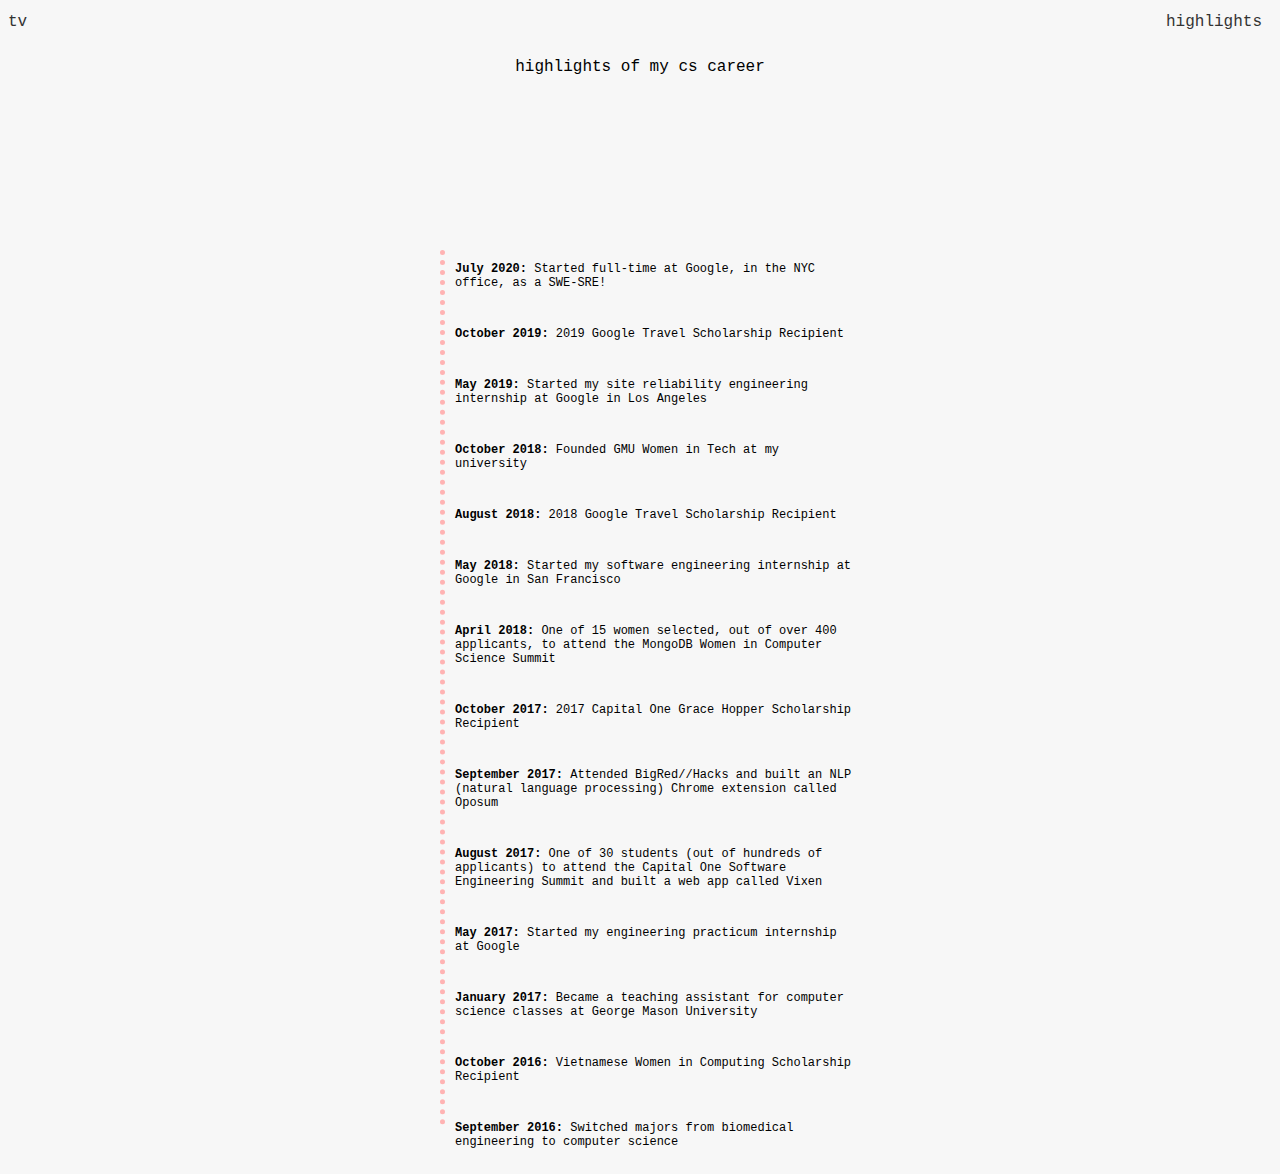
==== timeline.html @ fb7e1ae3 "Update timeline.html" ====
<html>
    <meta name="viewport" content="width=device-width, initial-scale=1">
  <title>
    highlights
  </title>
  <link rel="icon" type="image/png" href="browsericon.png">
  <head>
      <link rel="stylesheet" href="https://necolas.github.io/normalize.css/latest/normalize.css">
      <link rel="stylesheet" href="timeline.css">
      <script src="timeline.js"></script>

      <div class="header">
        <a style="float: left" class="Home" href="index.html">
          tv
        </a>
        <a style="float: right" class="highlights" href="timeline.html">
          highlights
        </a>
      </div>
      <div class="title">
        highlights of my cs career
      </div>
  </head>
<body>
<div class="container">
   <div class="left-content">
     <p>
        <b>July 2020:</b> Started full-time at Google, in the NYC office, as a SWE-SRE!
     </p>
      <p>
          <b>October 2019:</b> 2019 Google Travel Scholarship Recipient
      </p>
      <p>
          <b>May 2019:</b> Started my site reliability engineering internship at Google in Los Angeles
      </p>
      <p>
          <b>October 2018:</b> Founded GMU Women in Tech at my university
      </p>
      <p>
        <b>August 2018:</b> 2018 Google Travel Scholarship Recipient
      </p>
      <p>
        <b>May 2018:</b> Started my software engineering internship at Google in San Francisco
      </p>
      <p>
        <b>April 2018:</b> One of 15 women selected, out of over 400 applicants, to attend the MongoDB Women in Computer Science Summit
      </p>
      <p>
        <b>October 2017:</b> 2017 Capital One Grace Hopper Scholarship Recipient
      </p>
      <p>
        <b>September 2017:</b> Attended BigRed//Hacks and built an NLP (natural language processing) Chrome extension called Oposum
      </p>
      <p>
        <b>August 2017:</b> One of 30 students (out of hundreds of applicants) to attend the Capital One Software Engineering Summit and built a web app called Vixen
      </p>
      <p>
        <b>May 2017:</b> Started my engineering practicum internship at Google
      </p>
      <p>
        <b>January 2017:</b> Became a teaching assistant for computer science classes at George Mason University
      </p>
      <p>
        <b>October 2016:</b> Vietnamese Women in Computing Scholarship Recipient
      </p>
      <p>
        <b>September 2016:</b> Switched majors from biomedical engineering to computer science
      </p>
   </div>
</div>
</body>
</html>
---- timeline.css ----
.header a{
    font-family: "Courier New";
    padding-top: 5px;

    color: #333333;
    text-decoration: none;
    transition: color 0.3s linear;
    -webkit-transition: color 0.3s linear;
    -moz-transition: color 0.3s linear;
}

.tv:hover {
    color: #ffb3b3;
}

.highlights:hover {
    color: #ffb3b3;
}

.tv {
    padding-left: 10px;
}

.highlights {
    padding-right: 10px;
}

.title {
    padding-top: 50px;
    font-family: 'Courier New', Courier, monospace;
    text-align: center;
}

.container {
    font-family: 'Courier New', Courier, monospace;
    border-left: 5px dotted #ffb3b3;
    padding-left: 10px;
}

@media (min-width: 320px) {
    .container {
        font-family: 'Courier New', Courier, monospace;
    
        position: absolute;
        height: 1000px;
        width: 290px;
        margin: -200px 0 0 -145px;
        top: 50%;
        left: 50%;
    
        border-left: 5px dotted #ffb3b3;
        padding-left: 10px;
    }
}

@media (min-width: 500px) {
.container {
        font-family: 'Courier New', Courier, monospace;

        position: absolute;
        height: 875px;
        width: 400px;
        margin: -200px 0 0 -200px;
        top: 50%;
        left: 50%;

        border-left: 5px dotted #ffb3b3;
        padding-left: 10px;
    }
}

p {
    padding-bottom: 25px;
    font-size: 12px;
}

body {
    animation: fadein 2s;
    background-color: #F7F7F7;
}

@keyframes fadein {
    from {
        opacity:0;
    }
    to {
        opacity:1;
    }
}
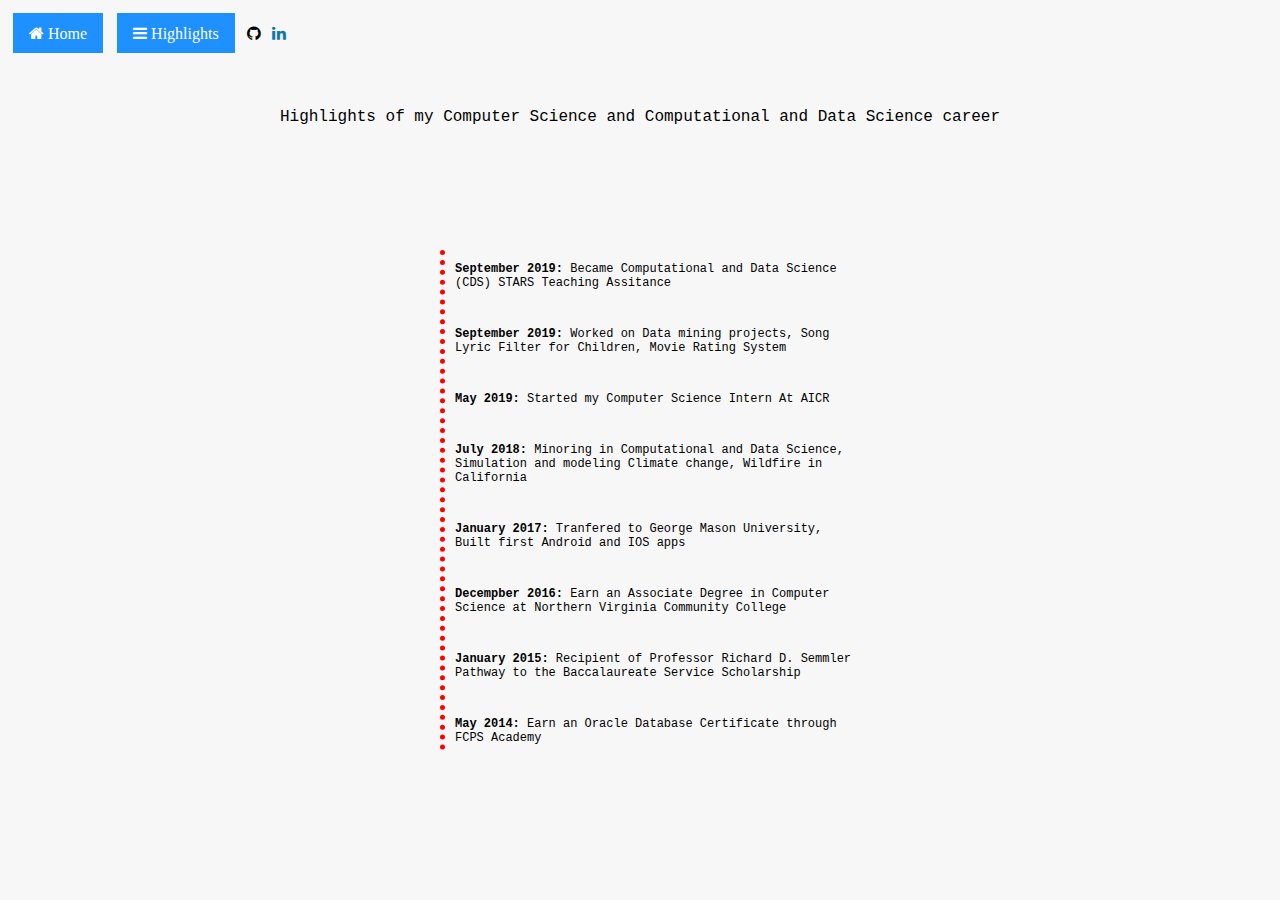
==== commit 30c8f0bb: "Comptete website v1.0" ====
--- a/timeline.html
+++ b/timeline.html
@@ -6,66 +6,52 @@
   </title>
   <link rel="icon" type="image/png" href="browsericon.png">
   <head>
+      <link rel="stylesheet" href="https://cdnjs.cloudflare.com/ajax/libs/font-awesome/4.7.0/css/font-awesome.min.css">
       <link rel="stylesheet" href="https://necolas.github.io/normalize.css/latest/normalize.css">
-      <link rel="stylesheet" href="timeline.css">
+      <link rel="stylesheet" href="styles.css">
       <script src="timeline.js"></script>
 
-      <div class="header">
-        <a style="float: left" class="Home" href="index.html">
-          tv
-        </a>
-        <a style="float: right" class="highlights" href="timeline.html">
-          highlights
-        </a>
+      <button class="Home" onclick="location.href='index.html'">
+        <i class="fa fa-home">
+          Home
+        </i>
+      </button>
+      <button class=" Highlights" onclick="location.href='timeline.html'";>
+        <i class="fa fa-bars"> Highlights</i>
+      </button>
+      <a class="li-ic mr-3" role="button"><i class="fa fa-github fa-fw"></i></a>
+      <a class="li-ic mr-3" role="button"><i class="fa fa-linkedin fa-fw"></i></a>
       </div>
       <div class="title">
-        highlights of my cs career
+        Highlights of my Computer Science and Computational and Data Science career
       </div>
   </head>
 <body>
 <div class="container">
    <div class="left-content">
-     <p>
-        <b>July 2020:</b> Started full-time at Google, in the NYC office, as a SWE-SRE!
-     </p>
       <p>
-          <b>October 2019:</b> 2019 Google Travel Scholarship Recipient
+        <b>September 2019:</b>  Became Computational and Data Science (CDS) STARS Teaching Assitance
       </p>
       <p>
-          <b>May 2019:</b> Started my site reliability engineering internship at Google in Los Angeles
+        <b>September 2019:</b> Worked on Data mining projects, Song Lyric Filter for Children, Movie Rating System
       </p>
       <p>
-          <b>October 2018:</b> Founded GMU Women in Tech at my university
+        <b>May 2019:</b> Started my Computer Science Intern At AICR
       </p>
       <p>
-        <b>August 2018:</b> 2018 Google Travel Scholarship Recipient
+        <b>July 2018:</b> Minoring in Computational and Data Science, Simulation and modeling Climate change, Wildfire in California
       </p>
       <p>
-        <b>May 2018:</b> Started my software engineering internship at Google in San Francisco
+        <b>January 2017:</b> Tranfered to George Mason University, Built first Android and IOS apps
       </p>
       <p>
-        <b>April 2018:</b> One of 15 women selected, out of over 400 applicants, to attend the MongoDB Women in Computer Science Summit
+        <b>Decempber 2016:</b> Earn an Associate Degree in Computer Science at Northern Virginia Community College
       </p>
       <p>
-        <b>October 2017:</b> 2017 Capital One Grace Hopper Scholarship Recipient
+        <b>January 2015:</b> Recipient of Professor Richard D. Semmler Pathway to the Baccalaureate Service Scholarship
       </p>
       <p>
-        <b>September 2017:</b> Attended BigRed//Hacks and built an NLP (natural language processing) Chrome extension called Oposum
-      </p>
-      <p>
-        <b>August 2017:</b> One of 30 students (out of hundreds of applicants) to attend the Capital One Software Engineering Summit and built a web app called Vixen
-      </p>
-      <p>
-        <b>May 2017:</b> Started my engineering practicum internship at Google
-      </p>
-      <p>
-        <b>January 2017:</b> Became a teaching assistant for computer science classes at George Mason University
-      </p>
-      <p>
-        <b>October 2016:</b> Vietnamese Women in Computing Scholarship Recipient
-      </p>
-      <p>
-        <b>September 2016:</b> Switched majors from biomedical engineering to computer science
+        <b>May 2014:</b> Earn an Oracle Database Certificate through FCPS Academy
       </p>
    </div>
 </div>
--- a/styles.css
+++ b/styles.css
@@ -0,0 +1,280 @@
+.header a{
+    font-family: 'Courier New', Courier, monospace;
+    padding-top: 5px;
+
+    color: #333333;
+    text-decoration: none;
+    transition: color 0.3s linear;
+    -webkit-transition: color 0.3s linear;
+    -moz-transition: color 0.3s linear;
+}
+
+.Home:hover:hover {
+    color: #000000;
+    background-color: 008000;
+}
+
+.highlights:hover {
+    color: #000000;
+    background-color: 008000;
+}
+
+.Home, .highlights {
+    background-color: DodgerBlue;
+    border: none;
+    color: white;
+    padding: 12px 16px;
+    margin: 5px;
+    font-size: 16px;
+    cursor: pointer;
+}
+.fa-linkedin{
+    color: #0E76A8;
+}
+h1{
+    text-align: center;
+    font-family: fantasy;
+    
+}
+.cv{
+    background-color: #F7F7F7;
+    border: 1px;
+    border-radius: 0;
+    border-width: 1px;
+    border-style: solid;
+    color: #000000;
+    padding: 9.5px 16px;
+    margin: 5px;
+    font-size: 16px;
+    cursor: pointer;
+    margin-bottom: 40px;
+}
+.btn-linkedin {
+    background: #0E76A8;
+    border-radius: 0;
+    color: #fff;
+    border-width: 1px;
+    border-style: solid;
+    border-color: #084461;
+    padding: 9px 16px;
+    margin: 5px;
+    margin-bottom: 40px;
+  }
+  .btn-github {
+    background: #272626;
+    border-radius: 0;
+    color: #fff;
+    border-width: 1px;
+    border-style: solid;
+    border-color: #084461;
+    padding: 9px 16px;
+    margin: 5px;
+    margin-bottom: 40px;
+  }
+  .btn-linkedin:active, .btn-linkedin:hover {
+    background: #084461;
+    color: #fff;
+  }
+  .btn-github:active, .btn-github:hover {
+    background: #000000;
+    color: #fff;
+  }
+
+body {
+    animation: fadein 2s;
+    background-color: #fff;
+}
+
+@keyframes fadein {
+    from {
+        opacity:0;
+    }
+    to {
+        opacity:1;
+    }
+}
+
+.profilePicture{
+    display: block;
+    margin-left: auto;
+    margin-right: auto;
+    width: 50%;
+
+
+
+}
+
+.bodyStuff {
+    font-family: 'Courier New', Courier, monospace;
+}
+
+@media (min-width: 320px) { 
+    .intro {
+        font-size: 16px;
+    }
+    .bodyStuff {
+        font-family: 'Courier New', Courier, monospace;
+        font-size: 13px;
+
+        position: absolute;
+        height: 220px;
+        width: 300px;
+        margin: -175px 0 0 -150px;
+        top: 50%;
+        left: 50%;
+    }
+    .pictureOfMe img {
+        width: 100px;
+        height: 100px;
+    }
+}
+
+@media (min-width: 360px) { 
+    .intro {
+        font-size: 16px;
+    }
+    .bodyStuff {
+        font-family: 'Courier New', Courier, monospace;
+
+        position: absolute;
+        height: 220px;
+        width: 350px;
+        margin: -175px 0 0 -175px;
+        top: 50%;
+        left: 50%;
+    }
+}
+
+@media (min-width: 500px) {
+    .intro {
+        font-size: 19px;
+    }
+    .bodyStuff {
+        font-family: 'Courier New', Courier, monospace;
+        font-size: 15px;
+
+        position: absolute;
+        height: 200px;
+        width: 400px;
+        margin: -175px 0 0 -200px;
+        top: 50%;
+        left: 50%;
+    }
+
+    .pictureOfMe img {
+        width: 150px;
+        height: 150px;
+        border-radius: 250px;
+    }
+}
+
+.intro {
+    padding-top: 25px;
+    padding-bottom: 5px;
+    color: #778899;
+}
+
+.otherLinks {
+    padding-top: 5px;
+}
+
+.otherLinks a {
+    color: #333333;
+    text-decoration: none;
+
+    transition: color 0.3s linear;
+    -webkit-transition: color 0.3s linear;
+}
+
+.github:hover {
+    color: #18bcee;
+ }
+
+ .linkedin:hover {
+    color: #18bcee;
+ }
+
+ .cv:hover {
+    color: #18bcee;
+ }
+
+ .goodbye {
+    font-family: 'Courier New', Courier, monospace;
+    position: fixed;     
+    text-align: center;    
+    bottom: 0px; 
+    width: 100%;
+    font-size: 9px;
+    padding-bottom: 10px;
+ }
+ .header a{
+    font-family: "Courier New";
+    padding-top: 5px;
+
+    color: #333333;
+    text-decoration: none;
+    transition: color 0.3s linear;
+    -webkit-transition: color 0.3s linear;
+    -moz-transition: color 0.3s linear;
+}
+.title {
+    padding-top: 50px;
+    font-family: 'Courier New', Courier, monospace;
+    text-align: center;
+}
+ .container {
+    font-family: 'Courier New', Courier, monospace;
+    border-left: 5px dotted red;
+    padding-left: 10px;
+}
+
+@media (min-width: 320px) {
+    .container {
+        font-family: 'Courier New', Courier, monospace;
+    
+        position: absolute;
+        height: 1000px;
+        width: 290px;
+        margin: -200px 0 0 -145px;
+        top: 50%;
+        left: 50%;
+    
+        border-left: 5px dotted #ffb3b3;
+        padding-left: 10px;
+    }
+}
+
+@media (min-width: 500px) {
+.container {
+        font-family: 'Courier New', Courier, monospace;
+
+        position: absolute;
+        height: 500px;
+        width: 400px;
+        margin: -200px 0 0 -200px;
+        top: 50%;
+        left: 50%;
+
+        border-left: 5px dotted red;
+        padding-left: 10px;
+    }
+}
+
+p {
+    padding-bottom: 25px;
+    font-size: 12px;
+}
+
+body {
+    animation: fadein 2s;
+    background-color: #F7F7F7;
+}
+
+@keyframes fadein {
+    from {
+        opacity:0;
+    }
+    to {
+        opacity:1;
+    }
+}
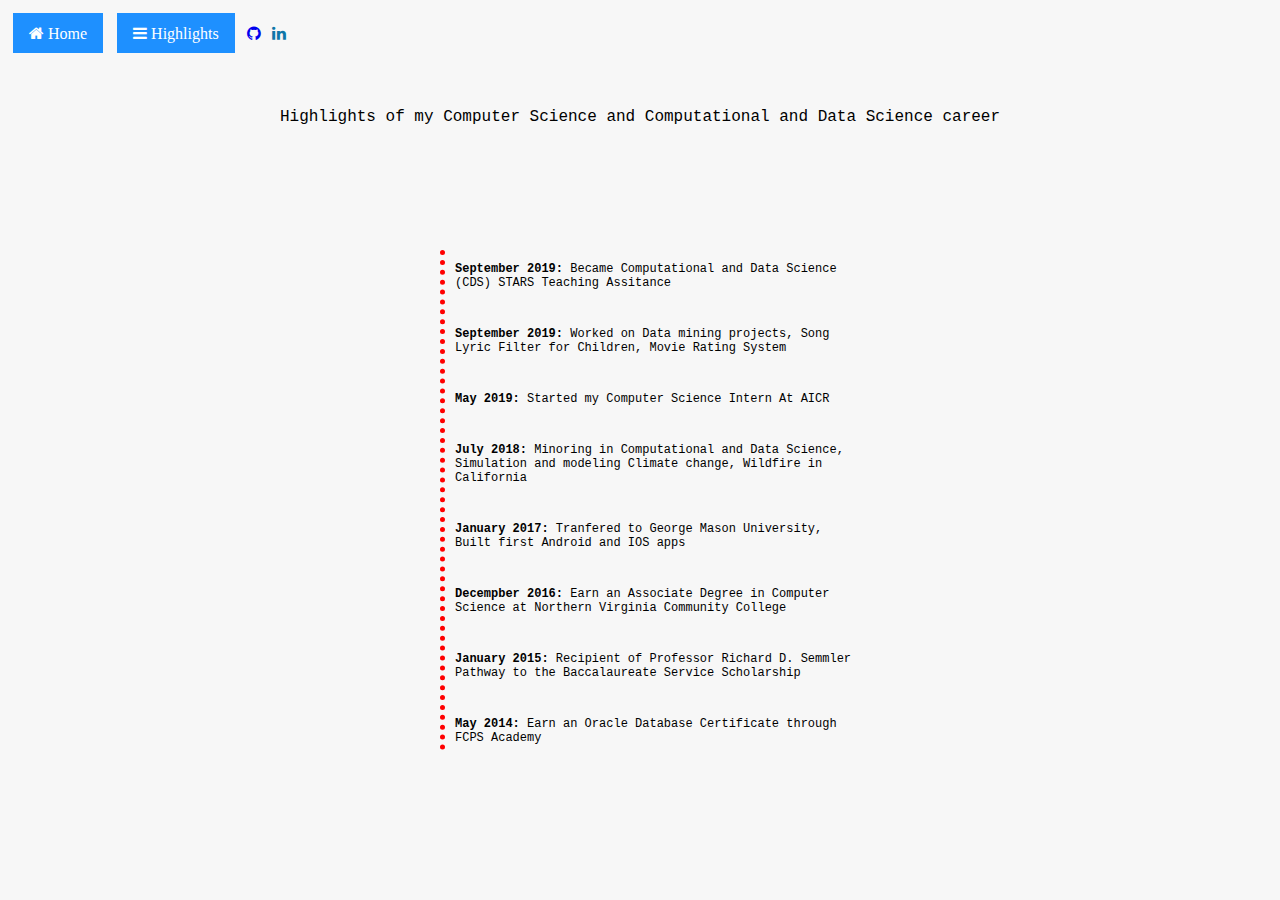
==== commit 90d923d2: "update v1.1 fix highlights" ====
--- a/timeline.html
+++ b/timeline.html
@@ -19,8 +19,8 @@
       <button class=" Highlights" onclick="location.href='timeline.html'";>
         <i class="fa fa-bars"> Highlights</i>
       </button>
-      <a class="li-ic mr-3" role="button"><i class="fa fa-github fa-fw"></i></a>
-      <a class="li-ic mr-3" role="button"><i class="fa fa-linkedin fa-fw"></i></a>
+      <a class="li-ic mr-3" role="button" href="https://www.github.com/phatdang1"><i class="fa fa-github fa-fw"></i></a>
+      <a class="li-ic mr-3" role="button" href="https://www.linkedin.com/in/phat-dang-14952185/"><i class="fa fa-linkedin fa-fw"></i></a>
       </div>
       <div class="title">
         Highlights of my Computer Science and Computational and Data Science career
--- a/styles.css
+++ b/styles.css
@@ -219,6 +219,7 @@
 }
 .title {
     padding-top: 50px;
+    padding-bottom: 10px;
     font-family: 'Courier New', Courier, monospace;
     text-align: center;
 }
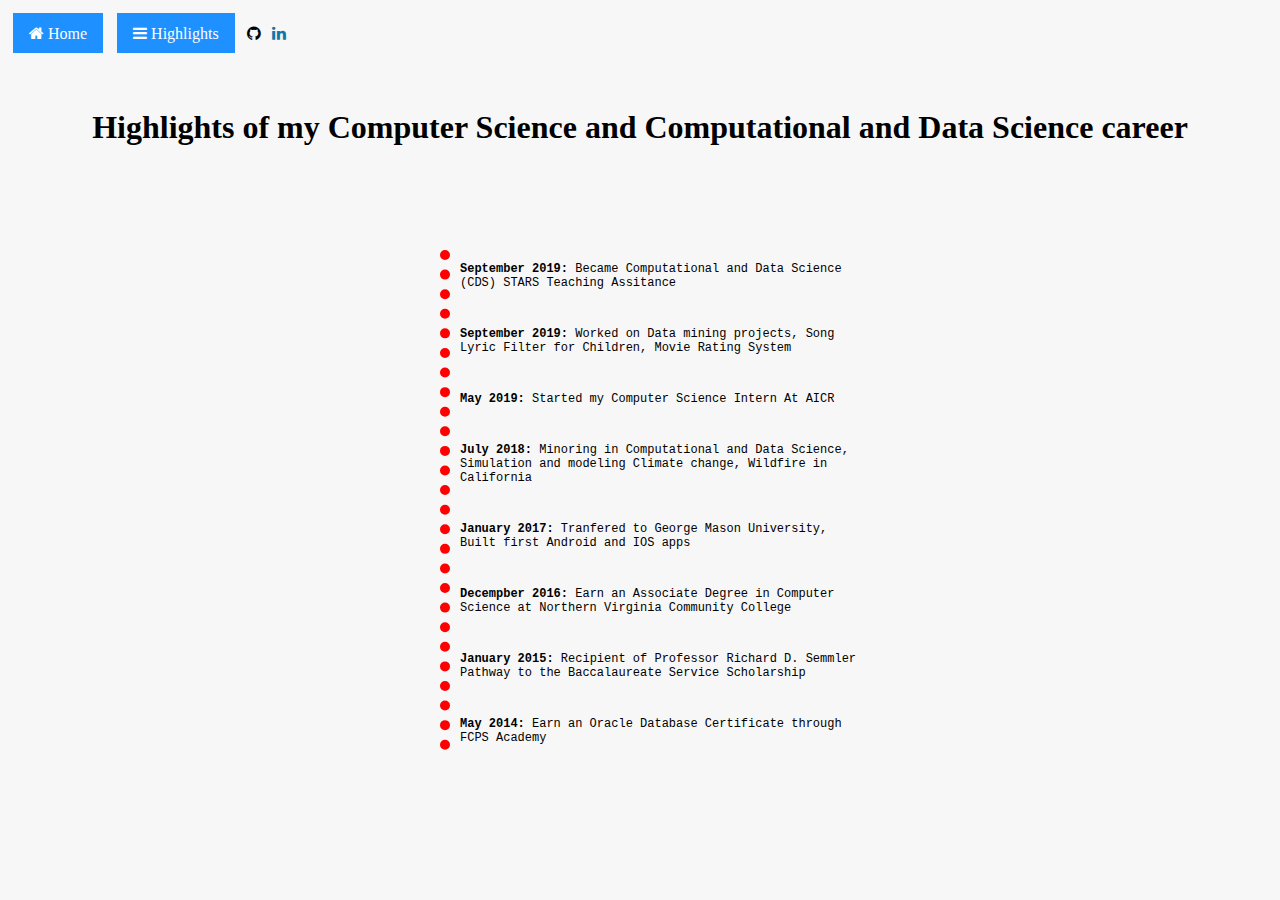
==== commit e7ee197f: "m" ====
--- a/timeline.html
+++ b/timeline.html
@@ -23,7 +23,9 @@
       <a class="li-ic mr-3" role="button" href="https://www.linkedin.com/in/phat-dang-14952185/"><i class="fa fa-linkedin fa-fw"></i></a>
       </div>
       <div class="title">
+        <h1>
         Highlights of my Computer Science and Computational and Data Science career
+        </h1>
       </div>
   </head>
 <body>
--- a/styles.css
+++ b/styles.css
@@ -30,6 +30,9 @@
 }
 .fa-linkedin{
     color: #0E76A8;
+}
+.fa-github{
+    color: black;
 }
 h1{
     text-align: center;
@@ -218,8 +221,8 @@
     -moz-transition: color 0.3s linear;
 }
 .title {
-    padding-top: 50px;
-    padding-bottom: 10px;
+    padding-top: 30px;
+    padding-bottom: 40px;
     font-family: 'Courier New', Courier, monospace;
     text-align: center;
 }
@@ -227,6 +230,7 @@
     font-family: 'Courier New', Courier, monospace;
     border-left: 5px dotted red;
     padding-left: 10px;
+    padding-top: auto;
 }
 
 @media (min-width: 320px) {
@@ -234,13 +238,13 @@
         font-family: 'Courier New', Courier, monospace;
     
         position: absolute;
-        height: 1000px;
+        height: 500px;
         width: 290px;
         margin: -200px 0 0 -145px;
         top: 50%;
         left: 50%;
     
-        border-left: 5px dotted #ffb3b3;
+        border-left: 5px dotted red;
         padding-left: 10px;
     }
 }
@@ -256,7 +260,7 @@
         top: 50%;
         left: 50%;
 
-        border-left: 5px dotted red;
+        border-left: 10px dotted red;
         padding-left: 10px;
     }
 }
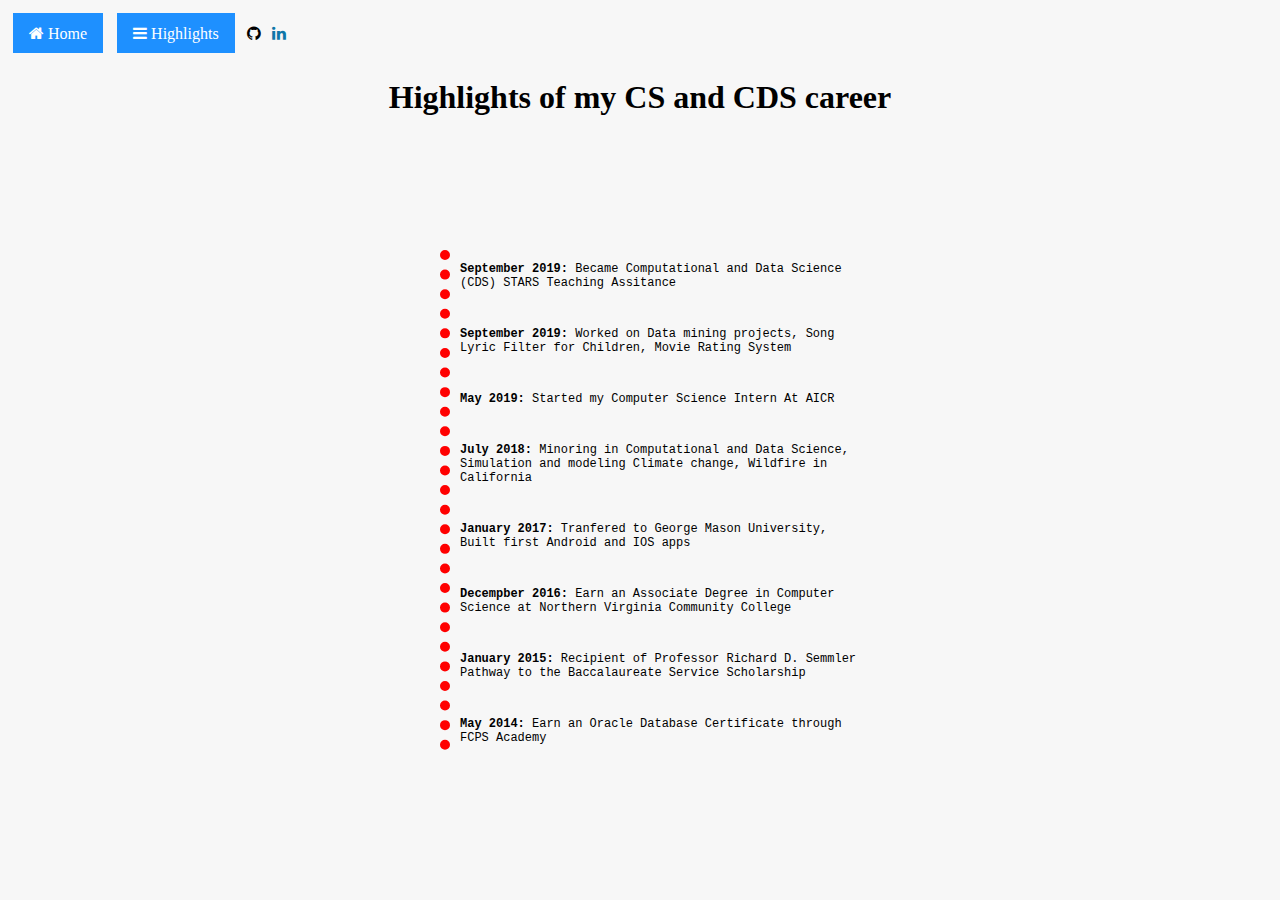
==== commit 925fd3c6: "m" ====
--- a/timeline.html
+++ b/timeline.html
@@ -22,13 +22,13 @@
       <a class="li-ic mr-3" role="button" href="https://www.github.com/phatdang1"><i class="fa fa-github fa-fw"></i></a>
       <a class="li-ic mr-3" role="button" href="https://www.linkedin.com/in/phat-dang-14952185/"><i class="fa fa-linkedin fa-fw"></i></a>
       </div>
-      <div class="title">
-        <h1>
-        Highlights of my Computer Science and Computational and Data Science career
-        </h1>
-      </div>
   </head>
 <body>
+  <div class="title">
+    <h1>
+    Highlights of my CS and CDS career
+    </h1>
+  </div>
 <div class="container">
    <div class="left-content">
       <p>
--- a/styles.css
+++ b/styles.css
@@ -83,7 +83,7 @@
     color: #fff;
   }
 
-body {
+body, head {
     animation: fadein 2s;
     background-color: #fff;
 }
@@ -221,16 +221,17 @@
     -moz-transition: color 0.3s linear;
 }
 .title {
-    padding-top: 30px;
-    padding-bottom: 40px;
+
     font-family: 'Courier New', Courier, monospace;
     text-align: center;
+   
 }
  .container {
     font-family: 'Courier New', Courier, monospace;
     border-left: 5px dotted red;
     padding-left: 10px;
     padding-top: auto;
+    margin-top: auto;
 }
 
 @media (min-width: 320px) {
@@ -238,7 +239,7 @@
         font-family: 'Courier New', Courier, monospace;
     
         position: absolute;
-        height: 500px;
+        height: 350px;
         width: 290px;
         margin: -200px 0 0 -145px;
         top: 50%;
@@ -270,7 +271,8 @@
     font-size: 12px;
 }
 
-body {
+body{
+    
     animation: fadein 2s;
     background-color: #F7F7F7;
 }
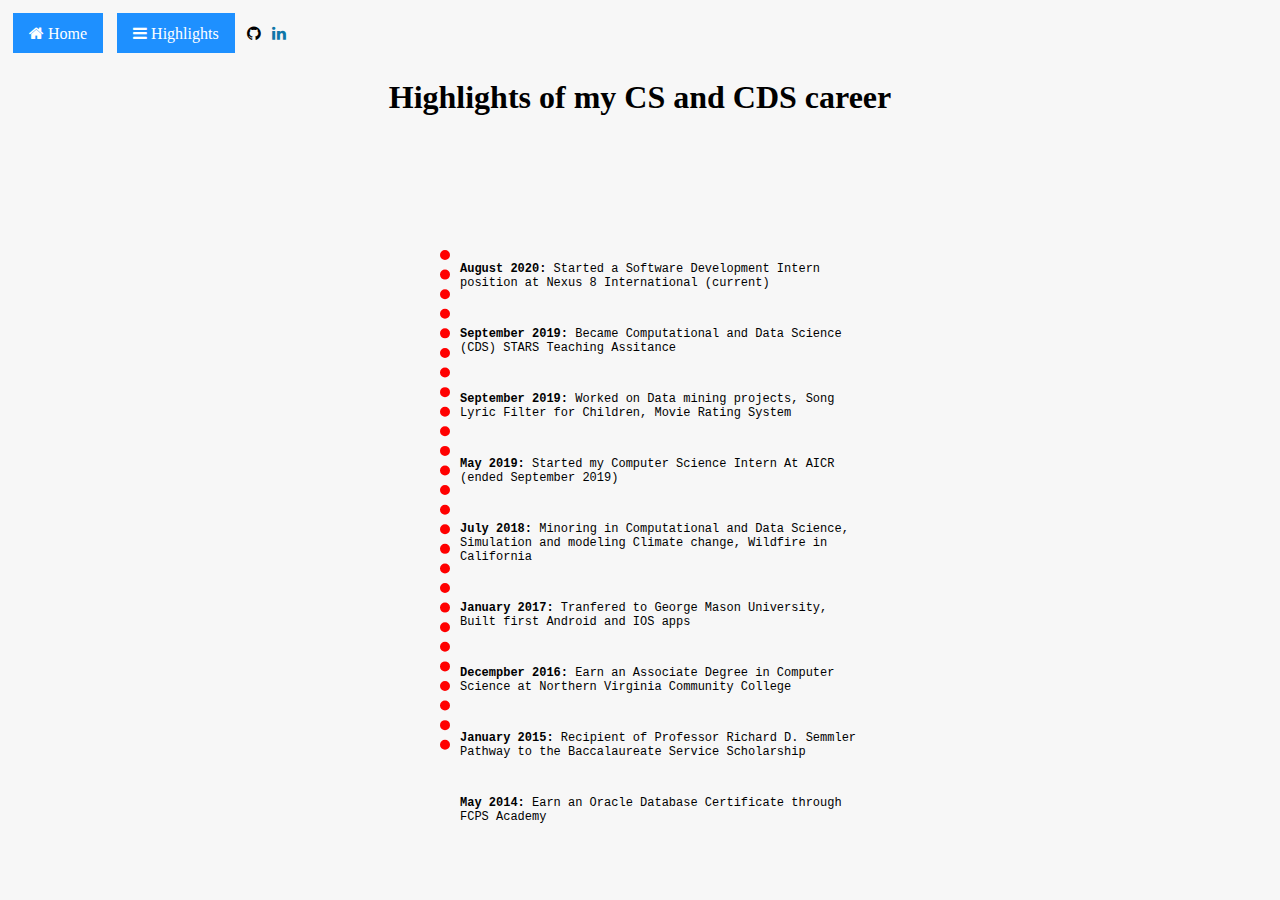
==== commit d2b1e447: "update resume 10/29/2020" ====
--- a/timeline.html
+++ b/timeline.html
@@ -31,6 +31,9 @@
   </div>
 <div class="container">
    <div class="left-content">
+    <p>
+      <b>August 2020:</b>  Started a Software Development Intern position at Nexus 8 International (current)
+    </p>
       <p>
         <b>September 2019:</b>  Became Computational and Data Science (CDS) STARS Teaching Assitance
       </p>
@@ -38,7 +41,7 @@
         <b>September 2019:</b> Worked on Data mining projects, Song Lyric Filter for Children, Movie Rating System
       </p>
       <p>
-        <b>May 2019:</b> Started my Computer Science Intern At AICR
+        <b>May 2019:</b> Started my Computer Science Intern At AICR (ended September 2019)
       </p>
       <p>
         <b>July 2018:</b> Minoring in Computational and Data Science, Simulation and modeling Climate change, Wildfire in California
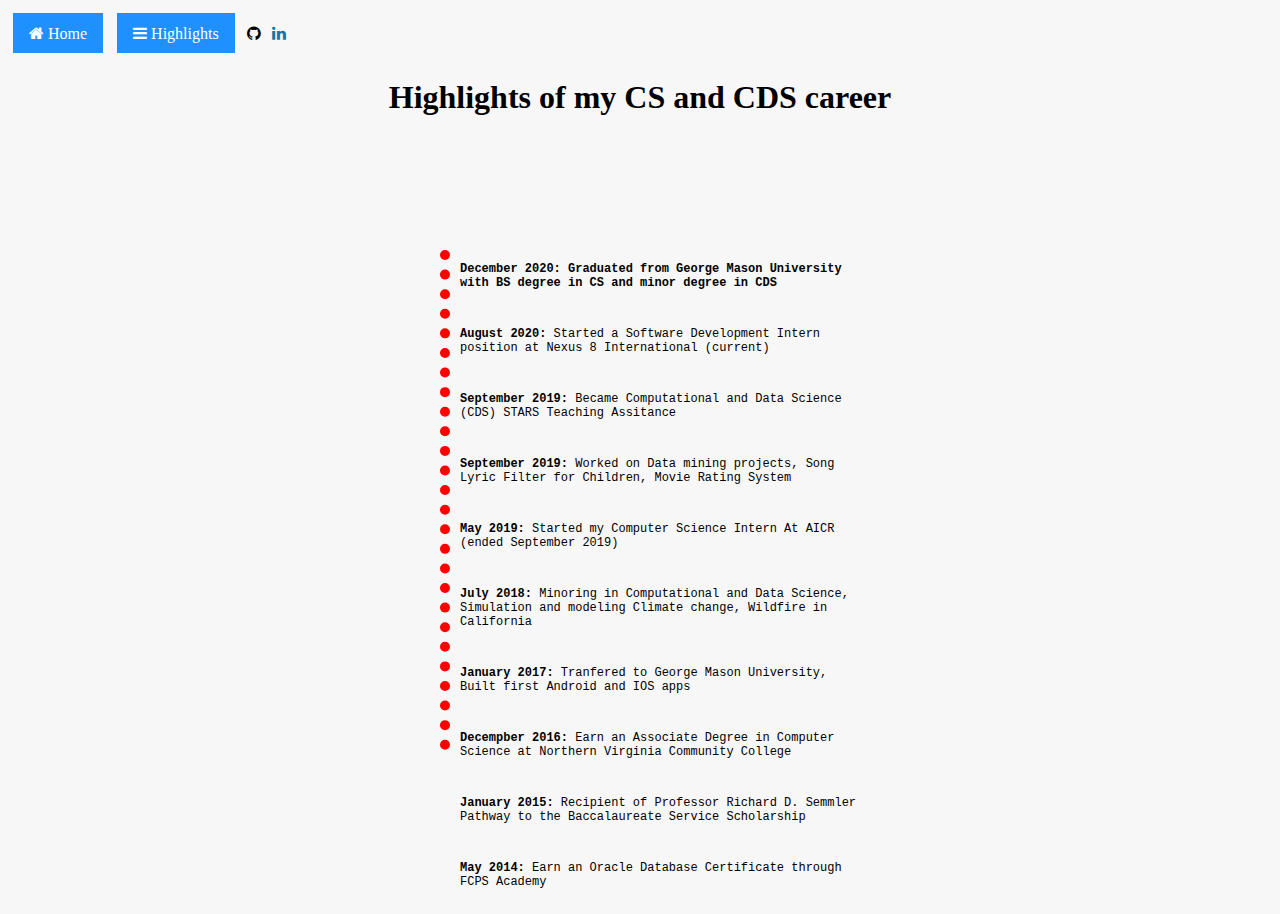
==== commit ce4af2a0: "Update timeline.html" ====
--- a/timeline.html
+++ b/timeline.html
@@ -32,6 +32,9 @@
 <div class="container">
    <div class="left-content">
     <p>
+      <b>December 2020: Graduated from George Mason University with BS degree in CS and minor degree in CDS</b>  
+    </p>
+    <p>
       <b>August 2020:</b>  Started a Software Development Intern position at Nexus 8 International (current)
     </p>
       <p>
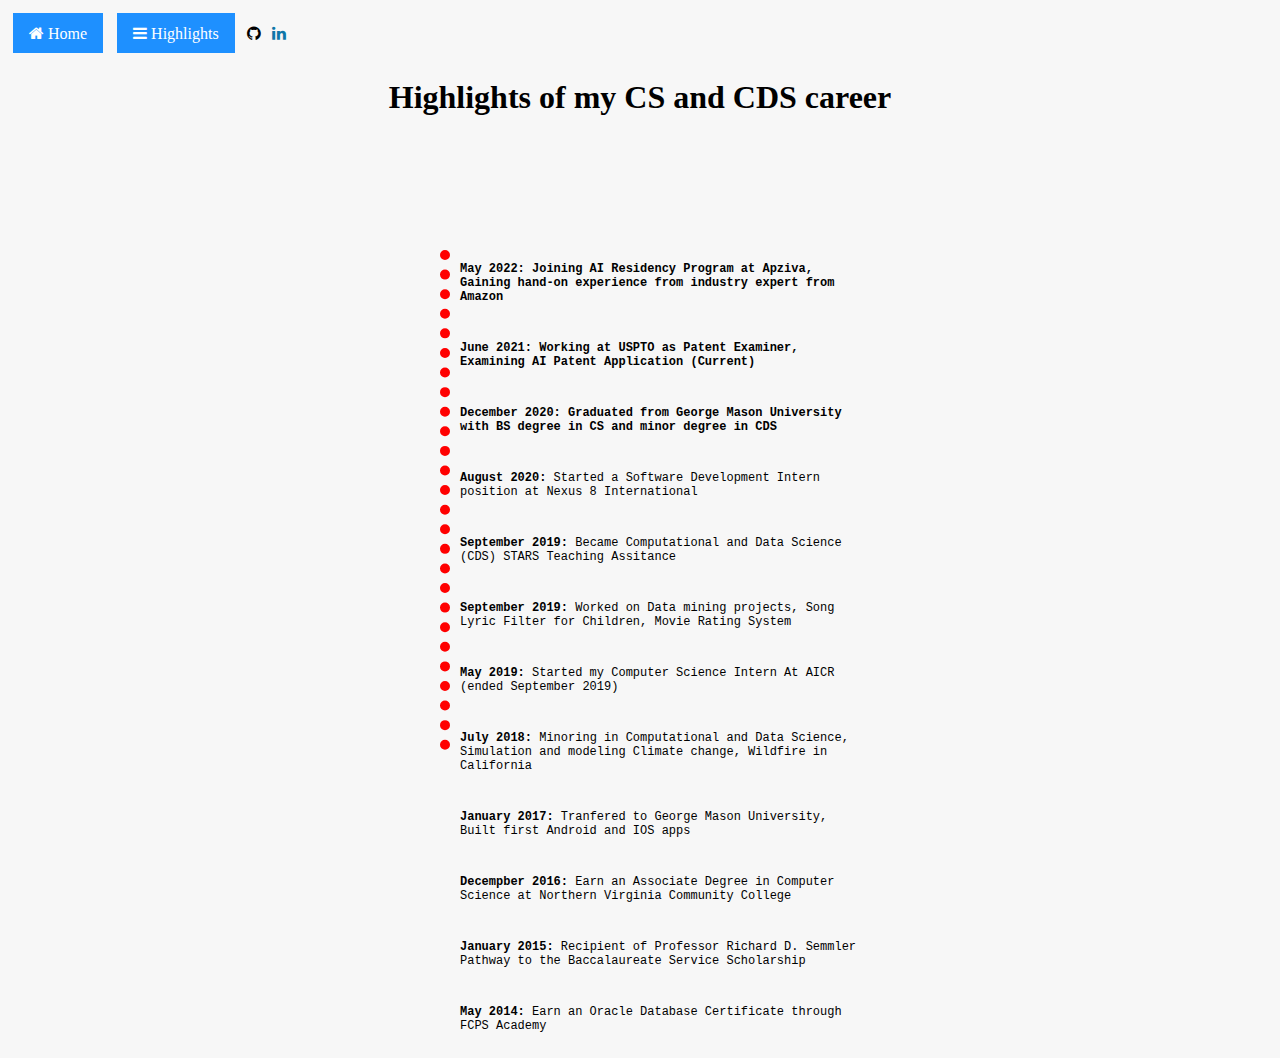
==== commit 533f7b7c: "update resume july 2022" ====
--- a/timeline.html
+++ b/timeline.html
@@ -31,12 +31,18 @@
   </div>
 <div class="container">
    <div class="left-content">
-    <p>
-      <b>December 2020: Graduated from George Mason University with BS degree in CS and minor degree in CDS</b>  
-    </p>
-    <p>
-      <b>August 2020:</b>  Started a Software Development Intern position at Nexus 8 International (current)
-    </p>
+      <p>
+        <b>May 2022: Joining AI Residency Program at Apziva, Gaining hand-on experience from industry expert from Amazon</b>  
+      </p>
+      <p>
+        <b>June 2021: Working at USPTO as Patent Examiner, Examining AI Patent Application (Current)</b>  
+      </p>
+      <p>
+        <b>December 2020: Graduated from George Mason University with BS degree in CS and minor degree in CDS</b>  
+      </p>
+      <p>
+        <b>August 2020:</b>  Started a Software Development Intern position at Nexus 8 International 
+      </p>
       <p>
         <b>September 2019:</b>  Became Computational and Data Science (CDS) STARS Teaching Assitance
       </p>
